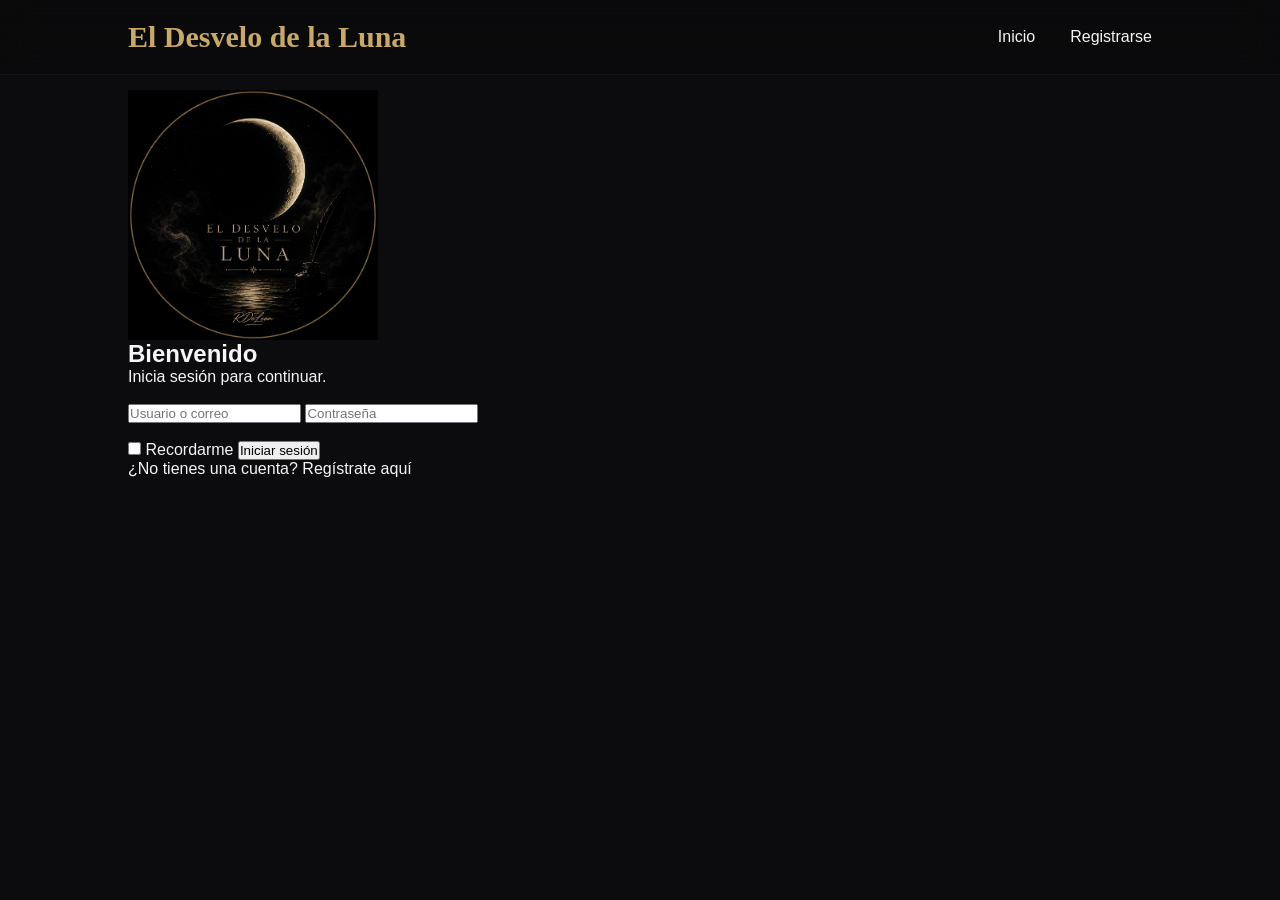
==== login.html @ 82f0863c "Add files via upload" ====
<!DOCTYPE html>
<html lang="es">

<head>

    <meta charset="UTF-8">
    <meta name="viewport" content="width=device-width, initial-scale=1.0">

    <title>Iniciar Sesión | El Desvelo de la Luna | R.DeLeon</title>

    <link rel="stylesheet" href="css/style.css">
    <link rel="stylesheet" href="css/login.css">
    <link rel="stylesheet" href="css/responsive.css">

</head>

<body>

<header>

    <div class="logo">El Desvelo de la Luna</div>

    <nav>

        <ul>

            <li><a href="index.html">Inicio</a></li>

            <li><a href="registro.html">Registrarse</a></li>

        </ul>

    </nav>

</header>

<section class="login-container">

    <div class="login-imagen">

        <img src="img/logo.png"  alt="Poeta" width="250" height="250">

    </div>

    <div class="login-card">

        <h1>Bienvenido</h1>

        <p>Inicia sesión para continuar.</p>
		<br>
        <form id="loginForm">

            <input
                type="text"
                id="usuario"
                placeholder="Usuario o correo"
                required>

            <input
                type="password"
                id="password"
                placeholder="Contraseña"
                required>

            <br>
			<br>
			<label class="recordar">

                <input type="checkbox" id="recordarme">

                Recordarme

            </label>
			
            <button type="submit">

                Iniciar sesión

            </button>

        </form>

        <p class="registro-link">

            ¿No tienes una cuenta?

            <a href="registro.html">

                Regístrate aquí

            </a>

        </p>

        <div id="mensajeLogin"></div>

    </div>

</section>

<script src="js/login.js"></script>

</body>

</html>
---- css/style.css ----
/*VARIABLES*/

:root{

    --background:#0c0c0f;
    --background2:#15151b;
    --card:#1d1d25;
    --gold:#C9A96A;
    --goldHover:#ddb879;
    --white:#F5F5F5;
    --gray:#A7A7A7;
    --border:#2e2e36;

    --shadow:0 15px 35px rgba(0,0,0,.35);

}

/*RESET*/

*{
    margin:0;
    padding:0;
    box-sizing:border-box;
}

html{

    scroll-behavior:smooth;

}

body{

    background:var(--background);

    color:var(--white);

    font-family:'Poppins',sans-serif;

    overflow-x:hidden;

}

a{

    text-decoration:none;

    color:inherit;

}

img{

    display:block;

    max-width:100%;

}

section{

    width:100%;

    padding:90px 10%;

}

/*HEADER*/

header{

    position:fixed;

    top:0;

    left:0;

    width:100%;

    padding:20px 10%;

    display:flex;

    justify-content:space-between;

    align-items:center;

    background:rgba(10,10,10,.55);

    backdrop-filter:blur(15px);

    z-index:999;

    border-bottom:1px solid rgba(255,255,255,.05);

}

.logo{

    font-size:30px;

    font-family:'Cormorant Garamond',serif;

    color:var(--gold);

    font-weight:700;

}

nav ul{

    display:flex;

    list-style:none;

    gap:35px;

}

nav li{

    position:relative;

}

nav a{

    transition:.35s;

}

nav a:hover{

    color:var(--gold);

}

/*SUBMENU*/

.submenu{

    position:absolute;

    top:25px;

    left:0;

    background:var(--background2);

    min-width:220px;

    display:none;

    border-radius:12px;

    overflow:hidden;

    box-shadow:var(--shadow);

}

.dropdown:hover .submenu{

    display:block;

}

.submenu li{

    width:100%;

}

.submenu a{

    display:block;

    padding:15px;

}

.submenu a:hover{

    background:rgba(255,255,255,.04);

}

/*INTRO*/

#intro{

    position:fixed;

    inset:0;

    background:#000;

    display:flex;

    justify-content:center;

    align-items:center;

    flex-direction:column;

    z-index:5000;

}

.intro-photo{

    width:280px;

    border-radius:50%;

    border:4px solid var(--gold);

    margin-bottom:30px;

    animation:zoomIntro 5s ease;

}

.intro-text{

    text-align:center;

}



.intro-text h1{

  font-family: "Dancing Script", cursive;
  
  font-style: normal;

    font-size:90px;

    color:var(--gold);

}

.intro-text p{

    color:#ddd;

    margin-top:15px;

    font-size:18px;

}

/*HERO*/

#hero{

    min-height:100vh;

    display:grid;

    grid-template-columns:1fr 1fr;

    align-items:center;

    gap:60px;

}

.hero-left h1{

    font-size:65px;

    font-family:'Cormorant Garamond',serif;

    margin-bottom:25px;

    line-height:1.1;

}

.hero-left p{

    color:var(--gray);

    line-height:32px;

    margin-bottom:40px;

}

.hero-left button{

    padding:16px 40px;

    border:none;

    cursor:pointer;

    border-radius:40px;

    background:var(--gold);

    color:#111;

    font-size:16px;

    transition:.3s;

}

.hero-left button:hover{

    background:var(--goldHover);

    transform:translateY(-4px);

}

.hero-right{

    display:flex;

    justify-content:center;

}

.hero-right img{

    width:420px;

    border-radius:30px;

    box-shadow:var(--shadow);

}

/*SOBRE*/

#sobre{

    display:grid;

    grid-template-columns:350px 1fr;

    gap:60px;

    align-items:center;

}

.sobre-imagen img{

    border-radius:20px;

    box-shadow:var(--shadow);

}

.sobre-texto h2{

    font-size:50px;

    font-family:'Cormorant Garamond',serif;

    margin-bottom:25px;

    color:var(--gold);

}

.sobre-texto p{

    color:var(--gray);

    line-height:34px;

    margin-bottom:20px;

}

/*BANNER*/

#banner h2{

    text-align:center;

    margin-bottom:60px;

    font-size:48px;

    font-family:'Cormorant Garamond',serif;

}

.slider{

    display:flex;

    align-items:center;

    justify-content:center;

    gap:25px;

}

.prev,
.next{

    width:55px;

    height:55px;

    border:none;

    border-radius:50%;

    background:var(--card);

    color:white;

    cursor:pointer;

    transition:.3s;

}

.prev:hover,
.next:hover{

    background:var(--gold);

    color:black;

}

.slides{

    display:flex;

    gap:30px;

    overflow:hidden;

}

/*CARD*/

.card{

    width:320px;

    background:var(--card);

    border-radius:20px;

    overflow:hidden;

    transition:.4s;

    box-shadow:var(--shadow);

}

.card:hover{

    transform:translateY(-12px);

}

.card img{

    height:240px;

    width:100%;

    object-fit:cover;

}

.card-content{

    padding:25px;

}

.card-content h3{

    font-family:'Cormorant Garamond',serif;

    font-size:34px;

    margin-bottom:15px;

}

.card-content p{

    color:var(--gray);

    line-height:28px;

}

.card-content a{

    display:inline-block;

    margin-top:20px;

    color:var(--gold);

}

/*ULTIMAS*/

.cards{

    display:grid;

    grid-template-columns:repeat(auto-fit,minmax(320px,1fr));

    gap:30px;

}

/*FOOTER*/

footer{

    padding:60px 10%;

    text-align:center;

    background:#090909;

}

footer h2{

    font-size:42px;

    font-family:'Cormorant Garamond',serif;

    color:var(--gold);

}

footer p{

    color:var(--gray);

    margin:25px auto;

    max-width:650px;

}

footer hr{

    border:none;

    border-top:1px solid var(--border);

    margin:35px 0;

}

footer small{

    color:#888;

}
/*MENU RESPONSIVE*/

.menu-toggle{

    display:none;
    font-size:32px;
    cursor:pointer;
    color:var(--gold);

}

@media(max-width:768px){

.menu-toggle{

    display:block;

}

nav{

    position:fixed;

    top:0;
    right:-100%;

    width:280px;
    height:100vh;

    background:#111;

    transition:.4s;

    padding-top:90px;

    z-index:998;

}

nav.active{

    right:0;

}

nav ul{

    flex-direction:column;

    align-items:center;

    gap:30px;

}

.dropdown .submenu{

    position:relative;

    display:block;

    top:15px;

    background:transparent;

    box-shadow:none;

}

.dropdown .submenu a{

    text-align:center;

    color:#ccc;

}

}
/* OVERLAY MENU*/

#overlay{

    position:fixed;

    inset:0;

    background:rgba(0,0,0,.55);

    opacity:0;

    visibility:hidden;

    transition:.35s;

    z-index:997;

}

#overlay.active{

    opacity:1;

    visibility:visible;

}
---- css/responsive.css ----
/*TABLETS*/

@media (max-width: 992px){

header{

    padding:20px 5%;

}

section{

    padding:70px 5%;

}

#hero{

    grid-template-columns:1fr;
    text-align:center;
    gap:40px;

}

.hero-right{

    order:-1;

}

.hero-right img{

    width:70%;
    max-width:380px;
    margin:auto;

}

.hero-left h1{

    font-size:48px;

}

#sobre{

    grid-template-columns:1fr;
    text-align:center;

}

.sobre-imagen{

    display:flex;
    justify-content:center;

}

.sobre-imagen img{

    max-width:320px;

}

.slider{

    flex-direction:column;

}

.slides{

    flex-wrap:wrap;
    justify-content:center;

}

}


/*MOVILES*/

@media (max-width:768px){

header{

    padding:15px 20px;

}

.logo{

    font-size:28px;

}

nav ul{

    gap:18px;
    font-size:14px;

}

section{

    padding:60px 20px;

}

#hero{

    min-height:auto;
    padding-top:120px;

}

.hero-left h1{

    font-size:40px;
    line-height:1.2;

}

.hero-left p{

    font-size:16px;
    line-height:28px;

}

.hero-left button{

    width:100%;
    max-width:300px;

}

.hero-right img{

    width:90%;
    max-width:320px;

}

.intro-photo{

    width:190px;

}

.intro-text h1{

    font-size:58px;

}

.intro-text p{

    font-size:16px;

}

.sobre-texto h2{

    font-size:38px;

}

#banner h2{

    font-size:36px;

}

.card{

    width:100%;

}

.card img{

    height:220px;

}

.cards{

    grid-template-columns:1fr;

}

footer h2{

    font-size:34px;

}

}


/*TELEFONOS PEQUEÑOS*/

@media (max-width:480px){

.logo{

    font-size:24px;

}

.hero-left h1{

    font-size:32px;

}

.hero-left p{

    font-size:15px;

}

.sobre-texto h2{

    font-size:30px;

}

#banner h2{

    font-size:30px;

}

.intro-text h1{

    font-size:48px;

}

.prev,
.next{

    width:42px;
    height:42px;

}

.card-content h3{

    font-size:28px;

}

}
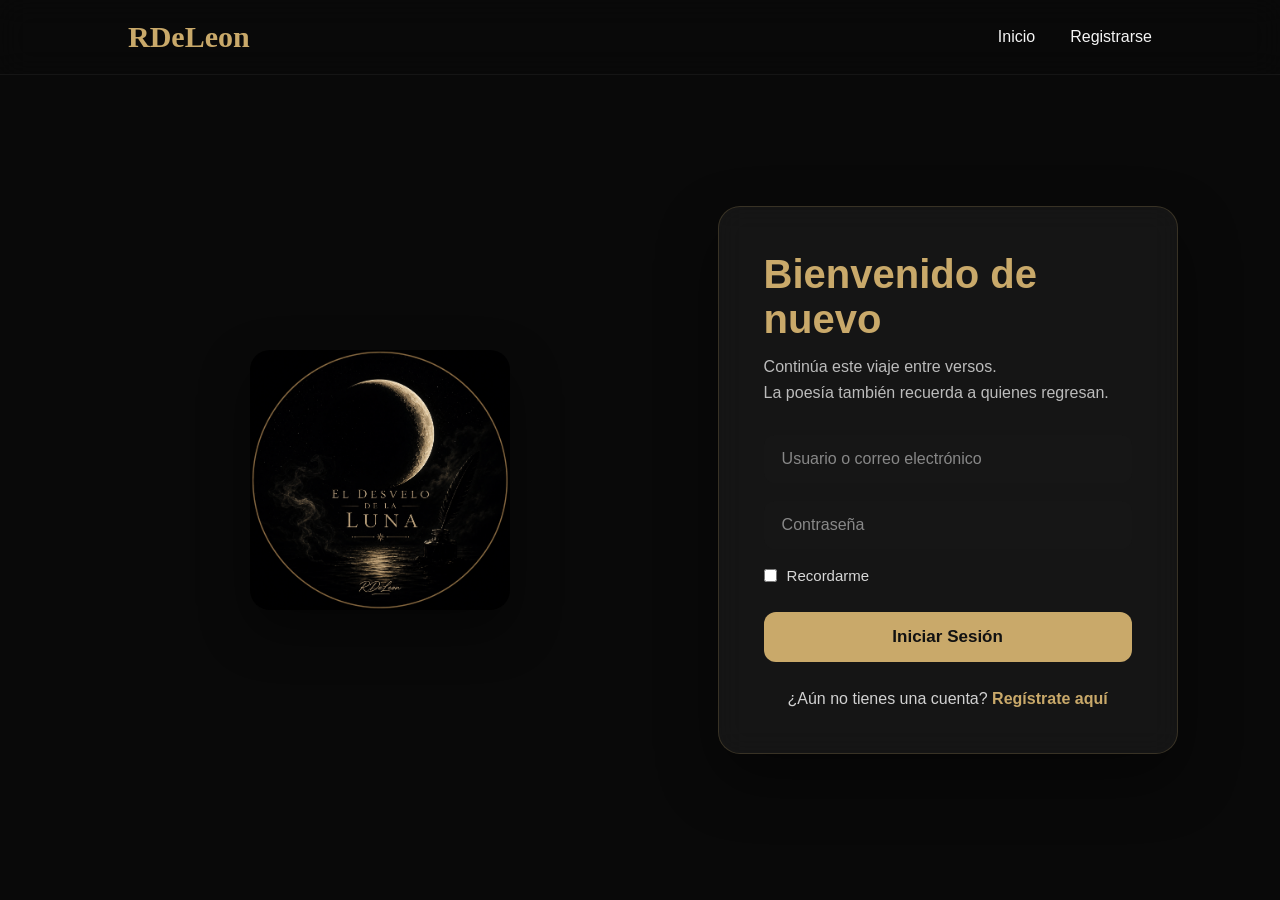
==== commit 4befaad2: "Add files via upload" ====
--- a/login.html
+++ b/login.html
@@ -4,12 +4,13 @@
 <head>
 
     <meta charset="UTF-8">
+
     <meta name="viewport" content="width=device-width, initial-scale=1.0">
 
     <title>Iniciar Sesión | El Desvelo de la Luna | R.DeLeon</title>
 
     <link rel="stylesheet" href="css/style.css">
-    <link rel="stylesheet" href="css/login.css">
+    <link rel="stylesheet" href="css/auth.css">
     <link rel="stylesheet" href="css/responsive.css">
 
 </head>
@@ -18,7 +19,11 @@
 
 <header>
 
-    <div class="logo">El Desvelo de la Luna</div>
+    <div class="logo">
+
+        RDeLeon
+
+    </div>
 
     <nav>
 
@@ -34,26 +39,32 @@
 
 </header>
 
-<section class="login-container">
+<section class="auth-container">
 
-    <div class="login-imagen">
+    <div class="auth-imagen">
 
-        <img src="img/logo.png"  alt="Poeta" width="250" height="250">
+        <img src="img/logo.png" alt="Poeta">
 
     </div>
 
-    <div class="login-card">
+    <div class="auth-card">
 
-        <h1>Bienvenido</h1>
+        <h1>Bienvenido de nuevo</h1>
 
-        <p>Inicia sesión para continuar.</p>
-		<br>
+        <p class="subtitulo">
+
+            Continúa este viaje entre versos.
+            <br>
+            La poesía también recuerda a quienes regresan.
+
+        </p>
+
         <form id="loginForm">
 
             <input
                 type="text"
                 id="usuario"
-                placeholder="Usuario o correo"
+                placeholder="Usuario o correo electrónico"
                 required>
 
             <input
@@ -62,27 +73,27 @@
                 placeholder="Contraseña"
                 required>
 
-            <br>
-			<br>
-			<label class="recordar">
+            <label class="recordar">
 
                 <input type="checkbox" id="recordarme">
 
                 Recordarme
 
             </label>
-			
+
             <button type="submit">
 
-                Iniciar sesión
+                Iniciar Sesión
 
             </button>
 
         </form>
 
-        <p class="registro-link">
+        <div id="mensajeLogin" class="mensaje"></div>
 
-            ¿No tienes una cuenta?
+        <p class="link">
+
+            ¿Aún no tienes una cuenta?
 
             <a href="registro.html">
 
@@ -91,8 +102,6 @@
             </a>
 
         </p>
-
-        <div id="mensajeLogin"></div>
 
     </div>
 
--- a/css/auth.css
+++ b/css/auth.css
@@ -0,0 +1,279 @@
+/*CONTENEDOR*/
+
+.auth-container{
+
+    min-height:100vh;
+
+    display:flex;
+
+    justify-content:center;
+
+    align-items:center;
+
+    gap:60px;
+
+    padding:120px 8% 60px;
+
+    background:#090909;
+
+}
+
+/*IMAGEN*/
+
+.auth-imagen{
+
+    flex:1;
+
+    display:flex;
+
+    justify-content:center;
+
+    align-items:center;
+
+}
+
+.auth-imagen img{
+
+    width:100%;
+
+    max-width:260px;
+
+    height:auto;
+
+    border-radius:20px;
+
+    box-shadow:0 20px 50px rgba(0,0,0,.45);
+
+    transition:.35s;
+
+}
+
+.auth-imagen img:hover{
+
+    transform:scale(1.03);
+
+}
+
+/*TARJETA*/
+
+.auth-card{
+
+    flex:1;
+
+    max-width:460px;
+
+    background:rgba(255,255,255,.05);
+
+    backdrop-filter:blur(14px);
+
+    border:1px solid rgba(201,169,106,.20);
+
+    border-radius:22px;
+
+    padding:45px;
+
+    box-shadow:0 25px 60px rgba(0,0,0,.45);
+
+}
+
+.auth-card h1{
+
+    color:#C9A96A;
+
+    font-size:40px;
+
+    margin-bottom:12px;
+
+}
+
+.auth-card .subtitulo{
+
+    color:#bcbcbc;
+
+    margin-bottom:30px;
+
+    line-height:1.6;
+
+}
+
+/*FORMULARIO*/
+
+.auth-card form{
+
+    display:flex;
+
+    flex-direction:column;
+
+    gap:18px;
+
+}
+
+.auth-card input{
+
+    padding:15px 18px;
+
+    border:none;
+
+    border-radius:10px;
+
+    background:#161616;
+
+    color:#fff;
+
+    font-size:16px;
+
+    transition:.3s;
+
+}
+
+.auth-card input::placeholder{
+
+    color:#888;
+
+}
+
+.auth-card input:focus{
+
+    outline:none;
+
+    box-shadow:0 0 0 2px #C9A96A;
+
+}
+
+/*CHECKBOX*/
+
+.recordar{
+
+    display:flex;
+
+    align-items:center;
+
+    gap:10px;
+
+    color:#d8d8d8;
+
+    font-size:15px;
+
+}
+
+/*BOTÓN*/
+
+.auth-card button{
+
+    margin-top:10px;
+
+    padding:15px;
+
+    border:none;
+
+    border-radius:12px;
+
+    background:#C9A96A;
+
+    color:#111;
+
+    font-size:17px;
+
+    font-weight:700;
+
+    cursor:pointer;
+
+    transition:.3s;
+
+}
+
+.auth-card button:hover{
+
+    transform:translateY(-3px);
+
+    box-shadow:0 15px 35px rgba(201,169,106,.35);
+
+}
+
+/*MENSAJES*/
+
+.auth-card .mensaje{
+
+    margin-top:18px;
+
+    text-align:center;
+
+    font-weight:bold;
+
+}
+
+/*ENLACES*/
+
+.auth-card .link{
+
+    margin-top:28px;
+
+    text-align:center;
+
+    color:#d2d2d2;
+
+}
+
+.auth-card .link a{
+
+    color:#C9A96A;
+
+    text-decoration:none;
+
+    font-weight:600;
+
+}
+
+.auth-card .link a:hover{
+
+    text-decoration:underline;
+
+}
+
+/*RESPONSIVE*/
+
+@media(max-width:900px){
+
+    .auth-container{
+
+        flex-direction:column;
+
+        gap:35px;
+
+        padding:110px 20px 40px;
+
+    }
+
+    .auth-imagen img{
+
+        max-width:190px;
+
+    }
+
+    .auth-card{
+
+        width:100%;
+
+        max-width:450px;
+
+        padding:35px;
+
+    }
+
+}
+
+@media(max-width:600px){
+
+    .auth-card h1{
+
+        font-size:32px;
+
+    }
+
+    .auth-card{
+
+        padding:28px 22px;
+
+    }
+
+}
--- a/css/responsive.css
+++ b/css/responsive.css
@@ -77,6 +77,31 @@
 
 }
 
+@media(max-width:768px){
+
+.btn-flecha{
+
+    width:48px;
+
+    height:48px;
+
+    font-size:26px;
+
+}
+
+.izquierda{
+
+    left:10px;
+
+}
+
+.derecha{
+
+    right:10px;
+
+}
+
+}
 
 /*MOVILES*/
 
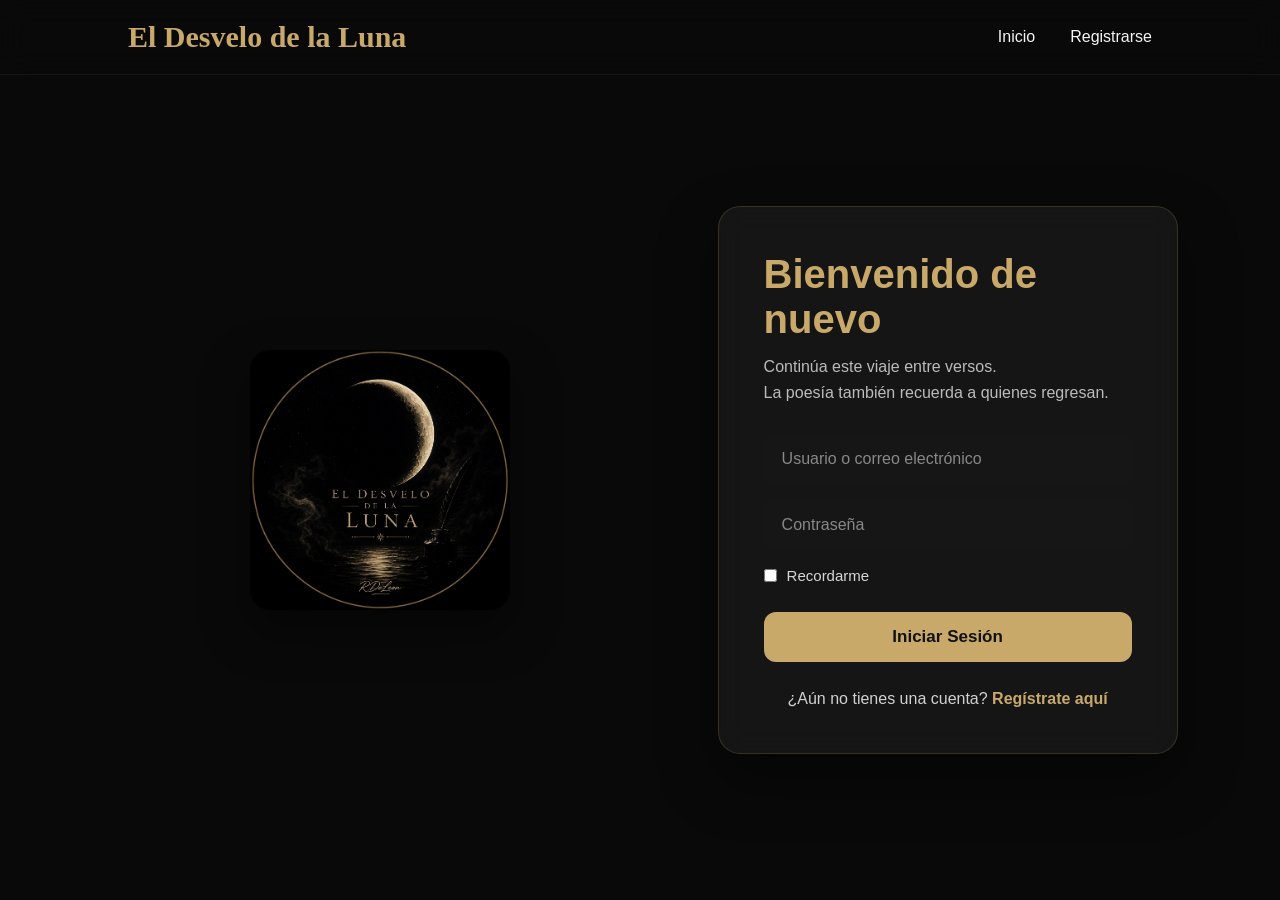
==== commit f54343f2: "Add files via upload" ====
--- a/login.html
+++ b/login.html
@@ -19,11 +19,9 @@
 
 <header>
 
-    <div class="logo">
+    <div class="logo">El Desvelo de la Luna</div>
 
-        RDeLeon
-
-    </div>
+   
 
     <nav>
 
